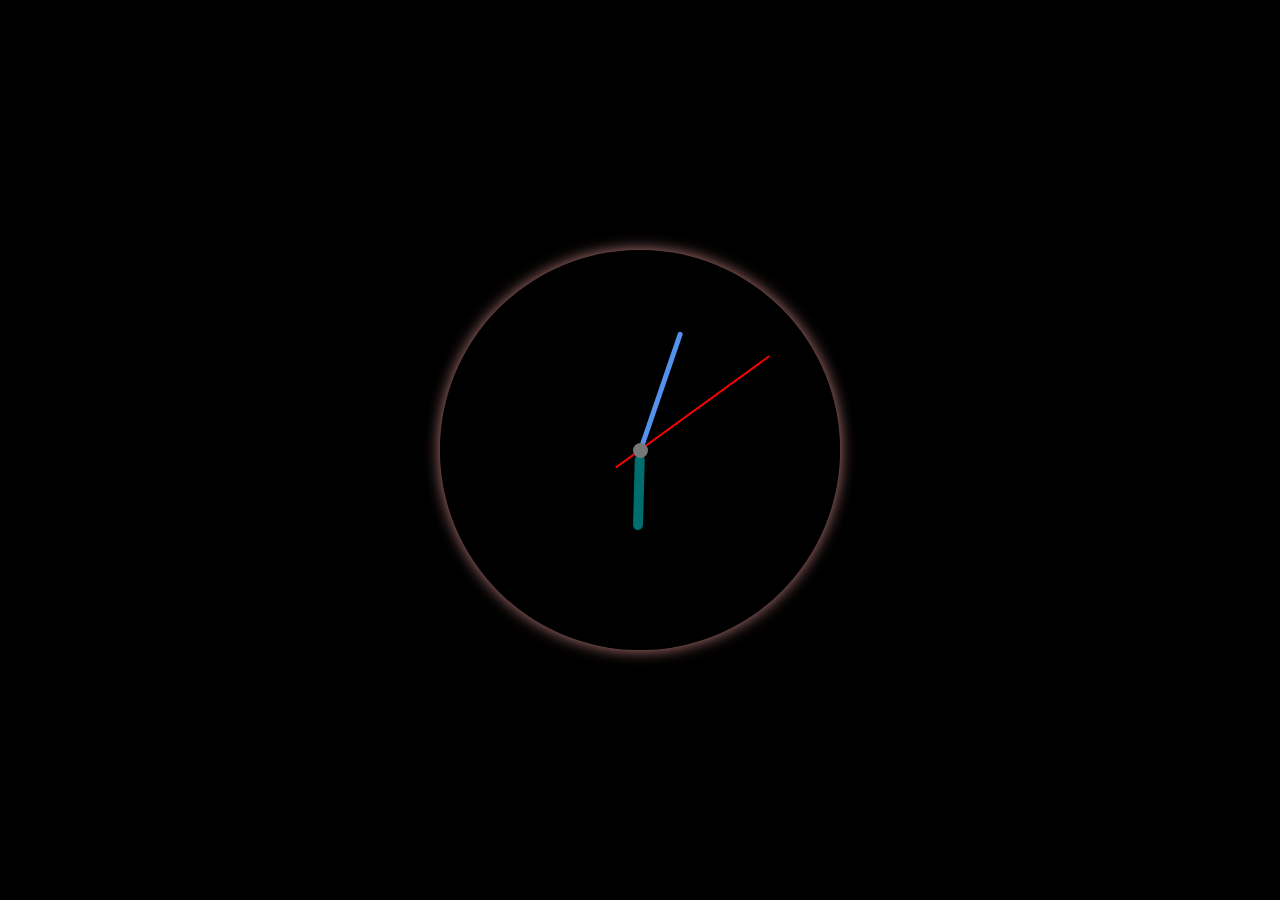
==== 02_Clock/index.html @ 42b06500 "Clock" ====
<!DOCTYPE html>
<html lang="en">
  <head>
    <meta charset="UTF-8" />
    <meta name="viewport" content="width=device-width, initial-scale=1.0" />
    <title>Clock | JS30</title>

    <link rel="stylesheet" href="style.css" />
  </head>
  <body>
    <div class="clock">
      <div class="hour">
        <div class="hour-hand"></div>
      </div>
      <div class="min">
        <div class="min-hand"></div>
      </div>
      <div class="second">
        <div class="second-hand"></div>
      </div>
    </div>

    <script src="main.js"></script>
  </body>
</html>
---- 02_Clock/style.css ----
* {
  margin: 0;
  padding: 0;
}

body {
  display: flex;
  justify-content: center;
  align-items: center;
  height: 100vh;
  background: #000000
    url("https://images.unsplash.com/photo-1559538781-dc4587060e53");
  background-size: cover;
}

.clock {
  width: 400px;
  height: 400px;
  border-radius: 50%;
  background: rgba(0, 0, 0, 0.7) url("https://i.postimg.cc/hjVspvcJ/clock.png");
  background-size: cover;
  display: flex;
  justify-content: center;
  align-items: center;
  box-shadow: 0 0 15px #c17e7e;
}

.clock::before {
  content: "";
  width: 15px;
  height: 15px;
  position: absolute;
  background: #777777;
  border-radius: 50%;
  z-index: 1000;
}

.hour,
.min,
.second {
  position: absolute;
}

.hour-hand {
  width: 160px;
  height: 160px;
}

.min-hand {
  width: 250px;
  height: 250px;
}

.second-hand {
  width: 320px;
  height: 320px;
}

.hour-hand,
.min-hand,
.second-hand {
  display: flex;
  justify-content: center;
}

.hour-hand::before {
  content: "";
  width: 10px;
  height: 75px;
  background: rgb(0, 110, 110);
  z-index: 100;
  border-radius: 5px;
}

.min-hand::before {
  content: "";
  width: 5px;
  height: 125px;
  background: rgb(84, 145, 236);
  z-index: 11;
  border-radius: 5px;
}

.second-hand::before {
  content: "";
  width: 2px;
  height: 190px;
  background: red;
  z-index: 10;
  border-radius: 5px;
}
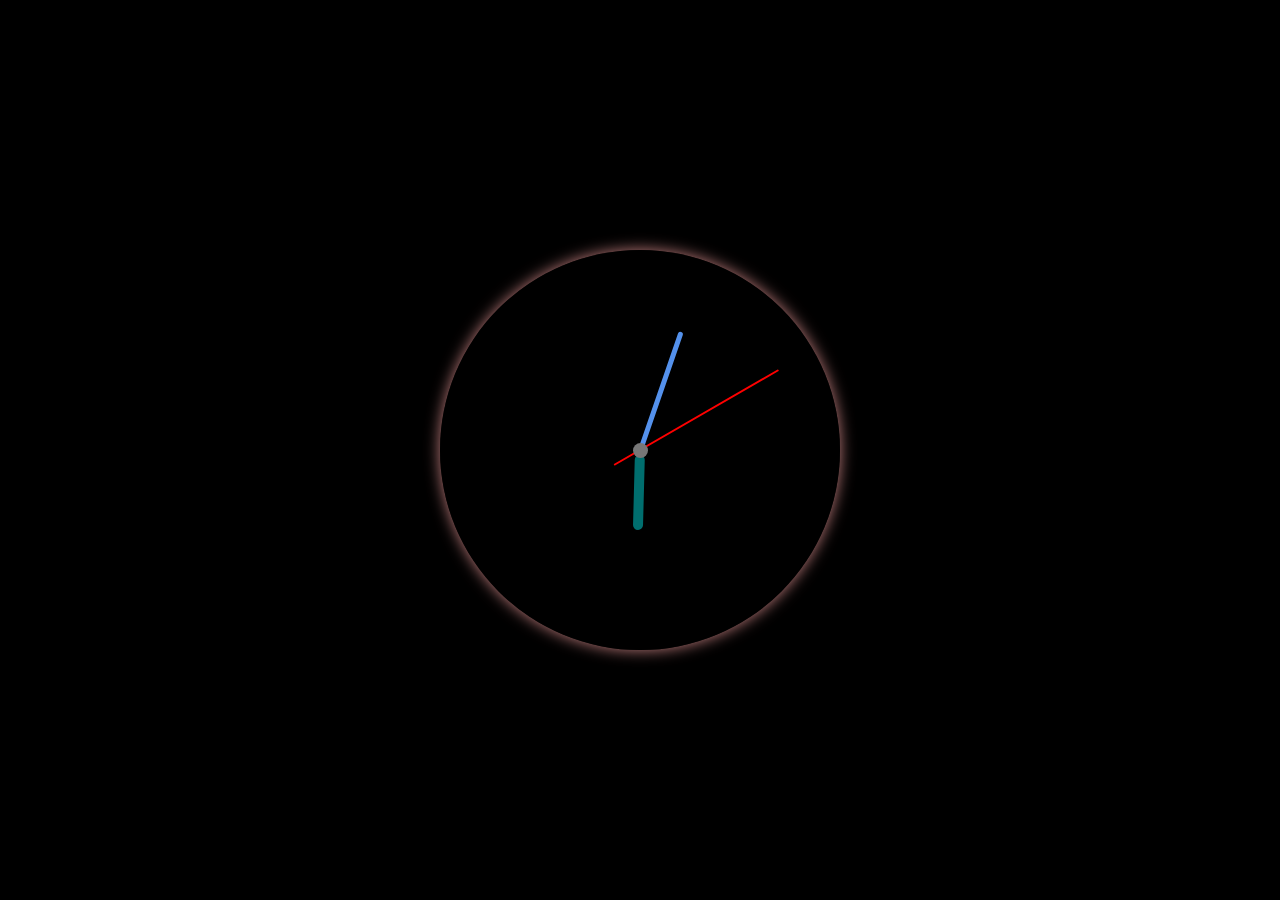
==== commit 73b1f323: "icon image added" ====
--- a/02_Clock/index.html
+++ b/02_Clock/index.html
@@ -6,6 +6,8 @@
     <title>Clock | JS30</title>
 
     <link rel="stylesheet" href="style.css" />
+
+    <link rel="icon" type="image/png" href="https://cdn.iconscout.com/icon/free/png-256/clock-1605637-1360989.png">
   </head>
   <body>
     <div class="clock">
